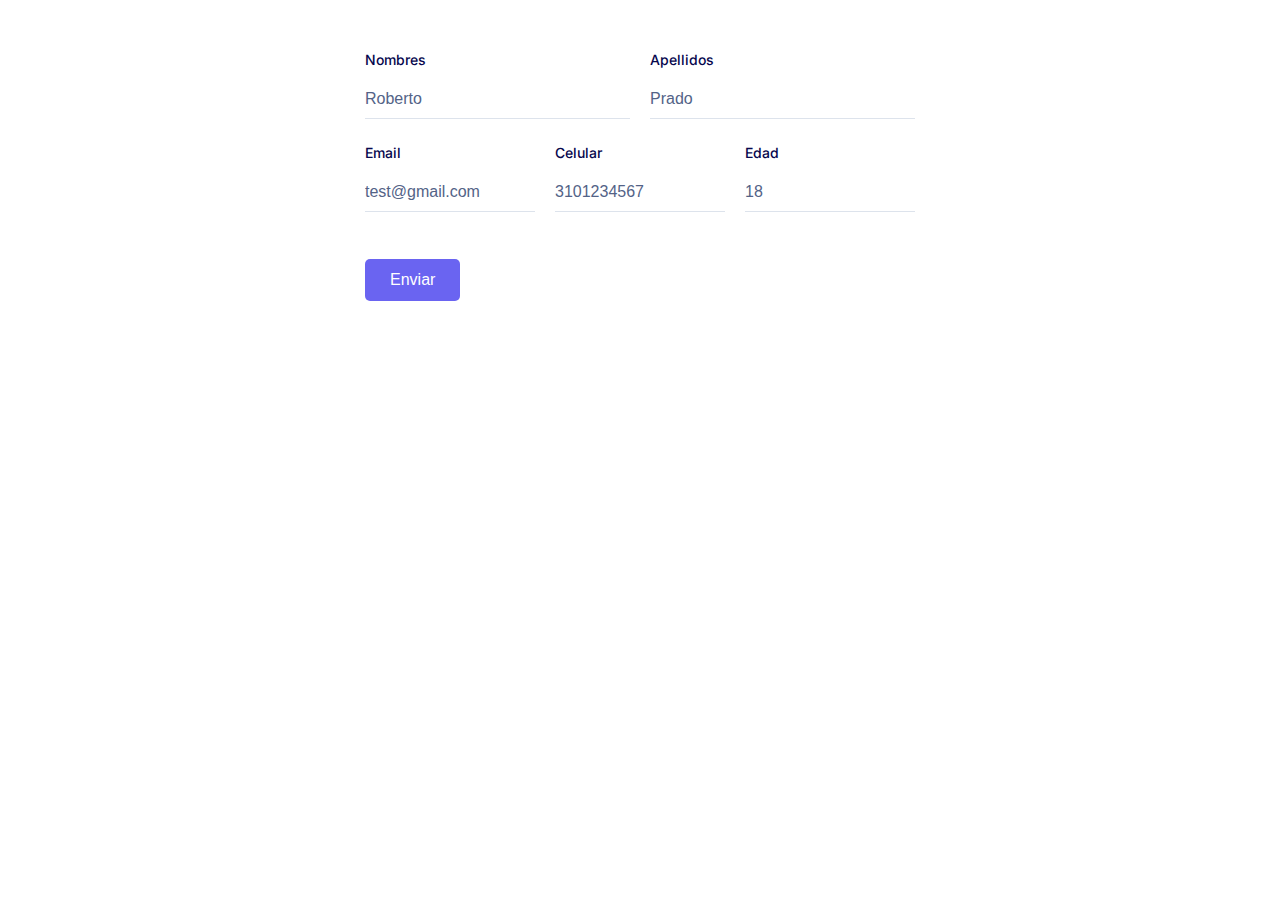
==== index.html @ 83d35f92 "Initial Structure" ====
<!DOCTYPE html>
<html>
<head>
	<title>Formulario Inscripcion</title>
  <link rel="stylesheet" href="style.css">
	<script
		src="https://code.jquery.com/jquery-3.4.1.js"
		integrity="sha256-WpOohJOqMqqyKL9FccASB9O0KwACQJpFTUBLTYOVvVU="
		crossorigin="anonymous"></script>
	<script>
		function SubForm (){
			$.ajax({
				url:"https://api.apispreadsheets.com/data/WZNnmisnCPT2ayZr/",
				type:"post",
				data:$("#myForm").serializeArray(),
				success: function(){
					alert("Form Data Submitted :)")
          $("#myForm")[0].reset()
				},
				error: function(){
					alert("There was an error :(")
				}
			});
		}
	</script>
</head>
<body>
<div class="formbold-main-wrapper">
  <div class="formbold-form-wrapper">
    <form id="myForm" method="POST">
        <div class="formbold-input-flex">
          <div>
              <input
              type="text"
              name="nombres"
              id="firstname"
              placeholder="Roberto"
              class="formbold-form-input"
              />
              <label for="firstname" class="formbold-form-label"> Nombres </label>
          </div>
          <div>
              <input
              type="text"
              name="apellidos"
              id="lastname"
              placeholder="Prado"
              class="formbold-form-input"
              />
              <label for="lastname" class="formbold-form-label"> Apellidos </label>
          </div>
        </div>

        <div class="formbold-input-flex">
          <div>
              <input
              type="email"
              name="email"
              id="email"
              placeholder="test@gmail.com"
              class="formbold-form-input"
              />
              <label for="email" class="formbold-form-label"> Email </label>
          </div>
          <div>
              <input
              type="text"
              name="celular"
              id="phone"
              placeholder="3101234567"
              class="formbold-form-input"
              />
              <label for="phone" class="formbold-form-label"> Celular </label>
          </div>
          <div>
            <input
            type="number"
            name="edad"
            id="age"
            placeholder="18"
            class="formbold-form-input"
            />
            <label for="age" class="formbold-form-label"> Edad </label>
          </div>
        </div>
      </form>
      <button class="formbold-btn" onclick="SubForm()">
          Enviar
      </button>
  </div>
</div>
</body>
</html>
---- style.css ----
@import url('https://fonts.googleapis.com/css2?family=Inter:wght@400;500;600;700&display=swap');
  * {
    margin: 0;
    padding: 0;
    box-sizing: border-box;
  }
  body {
    font-family: "Inter", sans-serif;
  }
  .formbold-main-wrapper {
    display: flex;
    align-items: center;
    justify-content: center;
    padding: 48px;
  }

  .formbold-form-wrapper {
    margin: 0 auto;
    max-width: 550px;
    width: 100%;
    background: white;
  }

  .formbold-input-flex {
    display: flex;
    gap: 20px;
    margin-bottom: 22px;
  }
  .formbold-input-flex > div {
    width: 50%;
    display: flex;
    flex-direction: column-reverse;
  }
  .formbold-textarea {
    display: flex;
    flex-direction: column-reverse;
  }

  .formbold-form-input {
    width: 100%;
    padding-bottom: 10px;
    border: none;
    border-bottom: 1px solid #DDE3EC;
    background: #FFFFFF;
    font-weight: 500;
    font-size: 16px;
    color: #07074D;
    outline: none;
    resize: none;
  }
  .formbold-form-input::placeholder {
    color: #536387;
  }
  .formbold-form-input:focus {
    border-color: #6A64F1;
  }
  .formbold-form-label {
    color: #07074D;
    font-weight: 500;
    font-size: 14px;
    line-height: 24px;
    display: block;
    margin-bottom: 18px;
  }
  .formbold-form-input:focus + .formbold-form-label {
    color: #6A64F1;
  }

  .formbold-input-file {
    margin-top: 30px;
  }
  .formbold-input-file input[type="file"] {
    position: absolute;
    top: 6px;
    left: 0;
    z-index: -1;
  }
  .formbold-input-file .formbold-input-label {
    display: flex;
    align-items: center;
    gap: 10px;
    position: relative;
  }

  .formbold-filename-wrapper {
    display: flex;
    flex-direction: column;
    gap: 6px;
    margin-bottom: 22px;
  }
  .formbold-filename {
    display: flex;
    align-items: center;
    justify-content: space-between;
    font-size: 14px;
    line-height: 24px;
    color: #536387;
  }
  .formbold-filename svg {
    cursor: pointer;
  }

  .formbold-btn {
    font-size: 16px;
    border-radius: 5px;
    padding: 12px 25px;
    border: none;
    font-weight: 500;
    background-color: #6A64F1;
    color: white;
    cursor: pointer;
    margin-top: 25px;
  }
  .formbold-btn:hover {
    box-shadow: 0px 3px 8px rgba(0, 0, 0, 0.05);
  }
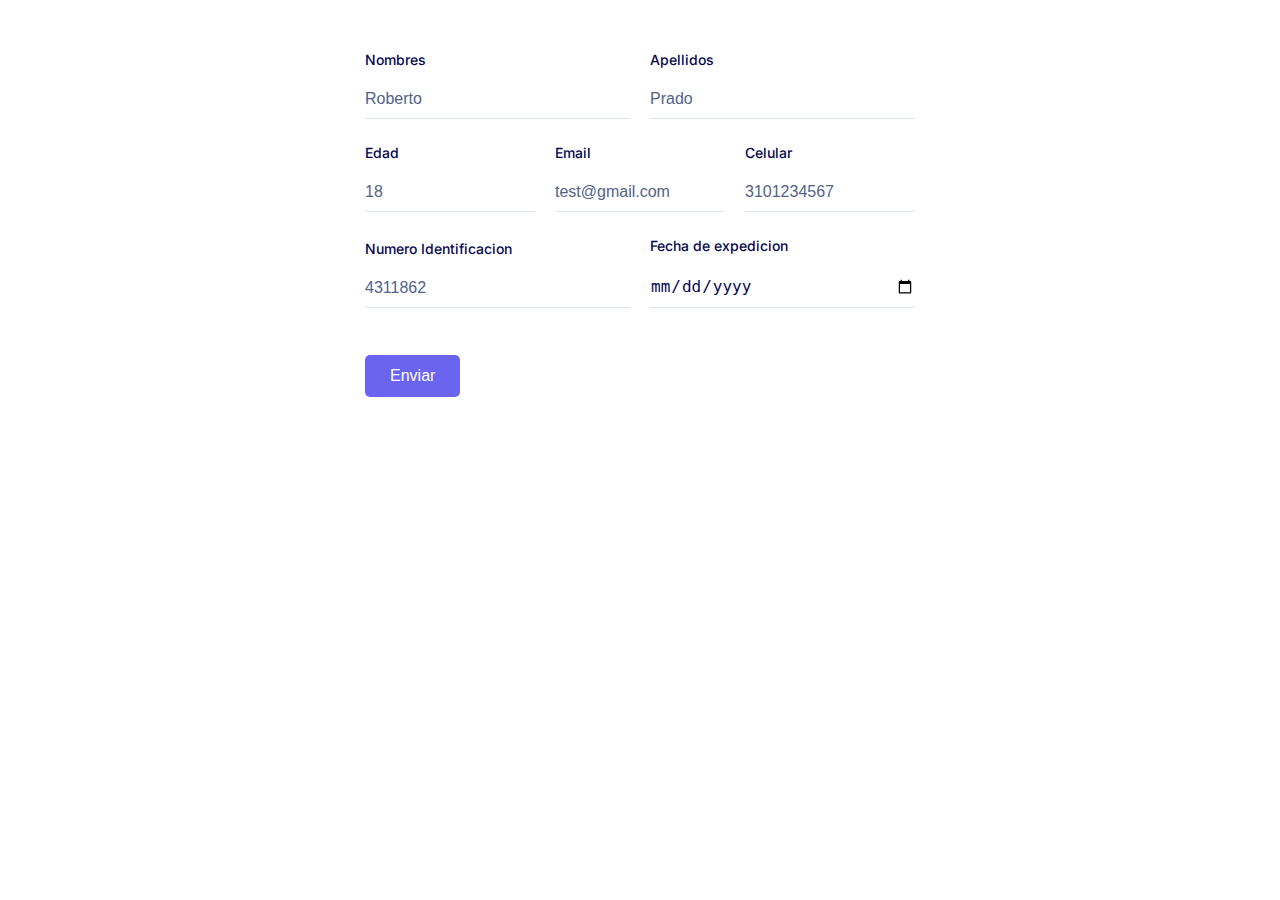
==== commit 60dd9d4a: "Add form fields" ====
--- a/index.html
+++ b/index.html
@@ -53,6 +53,16 @@
 
         <div class="formbold-input-flex">
           <div>
+            <input
+            type="number"
+            name="edad"
+            id="age"
+            placeholder="18"
+            class="formbold-form-input"
+            />
+            <label for="age" class="formbold-form-label"> Edad </label>
+          </div>
+          <div>
               <input
               type="email"
               name="email"
@@ -72,17 +82,30 @@
               />
               <label for="phone" class="formbold-form-label"> Celular </label>
           </div>
+        </div>
+        <div class="formbold-input-flex">
           <div>
-            <input
-            type="number"
-            name="edad"
-            id="age"
-            placeholder="18"
-            class="formbold-form-input"
-            />
-            <label for="age" class="formbold-form-label"> Edad </label>
+              <input
+              type="number"
+              name="no_identificacion"
+              id="phone"
+              placeholder="4311862"
+              class="formbold-form-input"
+              />
+              <label for="phone" class="formbold-form-label"> Numero Identificacion </label>
+          </div>
+          <div>
+              <input
+              type="date"
+              name="expedicion"
+              id="phone"
+              placeholder="13/07/2005"
+              class="formbold-form-input"
+              />
+              <label for="phone" class="formbold-form-label"> Fecha de expedicion</label>
           </div>
         </div>
+        
       </form>
       <button class="formbold-btn" onclick="SubForm()">
           Enviar
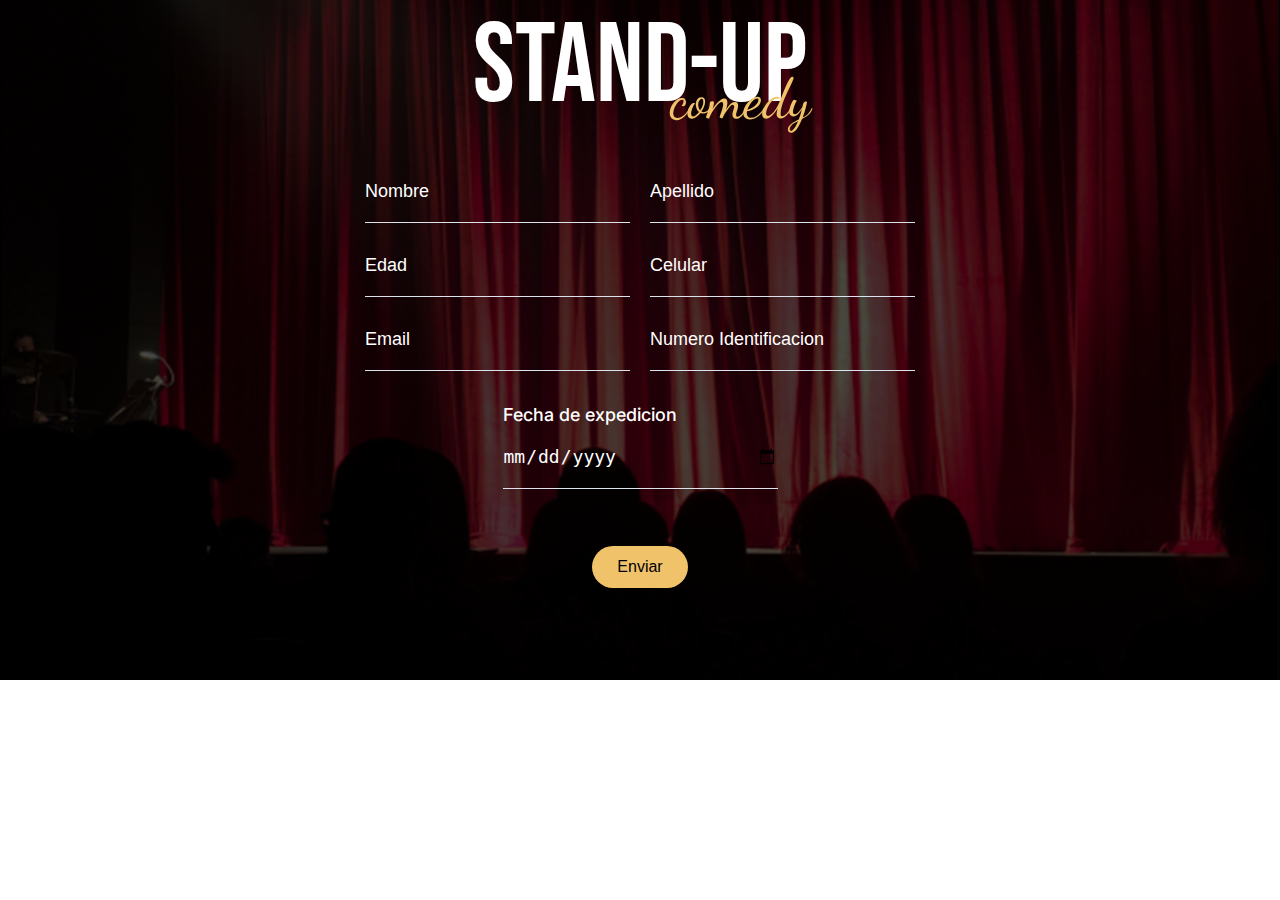
==== commit 3d3932f1: "PC View finished" ====
--- a/index.html
+++ b/index.html
@@ -2,115 +2,130 @@
 <html>
 <head>
 	<title>Formulario Inscripcion</title>
-  <link rel="stylesheet" href="style.css">
 	<script
 		src="https://code.jquery.com/jquery-3.4.1.js"
 		integrity="sha256-WpOohJOqMqqyKL9FccASB9O0KwACQJpFTUBLTYOVvVU="
-		crossorigin="anonymous"></script>
-	<script>
-		function SubForm (){
-			$.ajax({
-				url:"https://api.apispreadsheets.com/data/WZNnmisnCPT2ayZr/",
-				type:"post",
-				data:$("#myForm").serializeArray(),
-				success: function(){
-					alert("Form Data Submitted :)")
-          $("#myForm")[0].reset()
-				},
-				error: function(){
-					alert("There was an error :(")
-				}
-			});
-		}
-	</script>
+		crossorigin="anonymous">
+  </script>
+  <!-- <script type="module" src="https://cdn.jsdelivr.net/npm/nanoid/nanoid.js" crossorigin="anonymous"></script> -->
+  <!-- <script src="https://cdn.jsdelivr.net/npm/nanoid/nanoid.js" crossorigin="anonymous"></script> -->
+  <link rel="stylesheet" href="style.css">
 </head>
 <body>
+<div class="title-wrap center">
+  <h1 class="title">STAND-UP</h1>
+  <h3 class="subtitle">comedy</h3>
+</div>
 <div class="formbold-main-wrapper">
   <div class="formbold-form-wrapper">
-    <form id="myForm" method="POST">
+    <form id="myForm" action="#" method="POST">
         <div class="formbold-input-flex">
           <div>
               <input
+              required
               type="text"
               name="nombres"
               id="firstname"
-              placeholder="Roberto"
+              placeholder="Nombre"
               class="formbold-form-input"
               />
-              <label for="firstname" class="formbold-form-label"> Nombres </label>
+              <!-- <label for="firstname" class="formbold-form-label"> Nombres </label> -->
           </div>
           <div>
               <input
+              required
               type="text"
               name="apellidos"
               id="lastname"
-              placeholder="Prado"
+              placeholder="Apellido"
               class="formbold-form-input"
               />
-              <label for="lastname" class="formbold-form-label"> Apellidos </label>
+              <!-- <label for="lastname" class="formbold-form-label"> Apellidos </label> -->
           </div>
         </div>
 
         <div class="formbold-input-flex">
           <div>
             <input
+            required
             type="number"
             name="edad"
             id="age"
-            placeholder="18"
+            placeholder="Edad"
             class="formbold-form-input"
             />
-            <label for="age" class="formbold-form-label"> Edad </label>
+            <!-- <label for="age" class="formbold-form-label"> Edad </label> -->
           </div>
           <div>
-              <input
-              type="email"
-              name="email"
-              id="email"
-              placeholder="test@gmail.com"
-              class="formbold-form-input"
-              />
-              <label for="email" class="formbold-form-label"> Email </label>
-          </div>
-          <div>
-              <input
-              type="text"
-              name="celular"
-              id="phone"
-              placeholder="3101234567"
-              class="formbold-form-input"
-              />
-              <label for="phone" class="formbold-form-label"> Celular </label>
+            <input
+            required
+            type="tel"
+            pattern="[3][0-9]{9}"
+            name="celular"
+            id="phone"
+            placeholder="Celular"
+            class="formbold-form-input"
+            />
+            <!-- <label for="phone" class="formbold-form-label"> Celular </label> -->
           </div>
         </div>
         <div class="formbold-input-flex">
           <div>
+            <input
+            required
+            type="email"
+            name="email"
+            id="email"
+            placeholder="Email"
+            class="formbold-form-input"
+            />
+            <!-- <label for="email" class="formbold-form-label"> Email </label> -->
+        </div>
+          <div>
               <input
+              required
               type="number"
               name="no_identificacion"
-              id="phone"
-              placeholder="4311862"
+              placeholder="Numero Identificacion"
               class="formbold-form-input"
               />
-              <label for="phone" class="formbold-form-label"> Numero Identificacion </label>
+              <!-- <label for="phone" class="formbold-form-label"> Numero Identificacion </label> -->
           </div>
+        </div>  
+        <div class="formbold-input-flex center">
           <div>
-              <input
-              type="date"
-              name="expedicion"
-              id="phone"
-              placeholder="13/07/2005"
-              class="formbold-form-input"
-              />
-              <label for="phone" class="formbold-form-label"> Fecha de expedicion</label>
+            <input
+            required
+            type="date"
+            name="expedicion"
+            id="expedition_date"
+            placeholder="Fecha Expedicion"
+            class="formbold-form-input"
+            />
+            <label for="expedition_date" class="formbold-form-label"> Fecha de expedicion</label>
           </div>
         </div>
-        
-      </form>
-      <button class="formbold-btn" onclick="SubForm()">
-          Enviar
-      </button>
+        <div>
+          <input
+          type="hidden"
+          name="code_id"
+          id="code_id"
+          placeholder="hidden"
+          class="formbold-form-input"
+          />
+      </div>
+      <div class="center">
+        <!-- <button id="form_submit" class="formbold-btn" onclick="SubForm()" type="submit"> -->
+          <button id="form_submit" class="formbold-btn">
+              Enviar
+          </button>
+          <!-- <button class="formbold-btn" onclick="getData()">
+              Test
+          </button> -->
+      </div>
+        </form>
   </div>
 </div>
+<script src="script.js"></script>
 </body>
 </html>--- a/style.css
+++ b/style.css
@@ -1,116 +1,162 @@
 @import url('https://fonts.googleapis.com/css2?family=Inter:wght@400;500;600;700&display=swap');
-  * {
-    margin: 0;
-    padding: 0;
-    box-sizing: border-box;
-  }
-  body {
-    font-family: "Inter", sans-serif;
-  }
-  .formbold-main-wrapper {
-    display: flex;
-    align-items: center;
-    justify-content: center;
-    padding: 48px;
-  }
+@import url("https://fonts.googleapis.com/css2?family=Bebas+Neue&display=swap");
+@import url("https://fonts.googleapis.com/css2?family=Bebas+Neue&family=Dancing+Script&display=swap");
 
-  .formbold-form-wrapper {
-    margin: 0 auto;
-    max-width: 550px;
-    width: 100%;
-    background: white;
-  }
+:root{
+  --primary-color: rgb(255, 255, 255);
+  --secondary-color: #F0C26A
+}
 
-  .formbold-input-flex {
-    display: flex;
-    gap: 20px;
-    margin-bottom: 22px;
-  }
-  .formbold-input-flex > div {
-    width: 50%;
-    display: flex;
-    flex-direction: column-reverse;
-  }
-  .formbold-textarea {
-    display: flex;
-    flex-direction: column-reverse;
-  }
+* {
+  margin: 0;
+  padding: 0;
+  box-sizing: border-box;
+}
+body {
+  font-family: "Inter", sans-serif;
+  background-image: url("bg.png");
+  background-repeat: no-repeat;
+  background-size: cover;
+  background-attachment: scroll;
+  color: var(--primary-color);
+  background-position: center center; 
+}
 
-  .formbold-form-input {
-    width: 100%;
-    padding-bottom: 10px;
-    border: none;
-    border-bottom: 1px solid #DDE3EC;
-    background: #FFFFFF;
-    font-weight: 500;
-    font-size: 16px;
-    color: #07074D;
-    outline: none;
-    resize: none;
-  }
-  .formbold-form-input::placeholder {
-    color: #536387;
-  }
-  .formbold-form-input:focus {
-    border-color: #6A64F1;
-  }
-  .formbold-form-label {
-    color: #07074D;
-    font-weight: 500;
-    font-size: 14px;
-    line-height: 24px;
-    display: block;
-    margin-bottom: 18px;
-  }
-  .formbold-form-input:focus + .formbold-form-label {
-    color: #6A64F1;
-  }
+.center{
+  display: flex;
+  align-items: center;
+  flex-direction: column;
+}
 
-  .formbold-input-file {
-    margin-top: 30px;
-  }
-  .formbold-input-file input[type="file"] {
-    position: absolute;
-    top: 6px;
-    left: 0;
-    z-index: -1;
-  }
-  .formbold-input-file .formbold-input-label {
-    display: flex;
-    align-items: center;
-    gap: 10px;
-    position: relative;
-  }
+.title{
+  font-family: "Bebas neue";
+  font-weight: 500;
+  font-size: 7rem;
+  color: var(--primary-color);
+  margin-bottom: -70px;
+}
 
-  .formbold-filename-wrapper {
-    display: flex;
-    flex-direction: column;
-    gap: 6px;
-    margin-bottom: 22px;
-  }
-  .formbold-filename {
-    display: flex;
-    align-items: center;
-    justify-content: space-between;
-    font-size: 14px;
-    line-height: 24px;
-    color: #536387;
-  }
-  .formbold-filename svg {
-    cursor: pointer;
-  }
+.subtitle{
+  position: relative;
+  left: 100px;
+  font-family: 'Dancing Script', cursive;
+  font-weight: 200;
+  font-size: 3.5rem;
+  color: var(--secondary-color);
+}
 
-  .formbold-btn {
-    font-size: 16px;
-    border-radius: 5px;
-    padding: 12px 25px;
-    border: none;
-    font-weight: 500;
-    background-color: #6A64F1;
-    color: white;
-    cursor: pointer;
-    margin-top: 25px;
-  }
-  .formbold-btn:hover {
-    box-shadow: 0px 3px 8px rgba(0, 0, 0, 0.05);
-  }
+.formbold-main-wrapper {
+  display: flex;
+  align-items: center;
+  justify-content: center;
+  padding: 48px;
+}
+
+.formbold-form-wrapper {
+  margin: 0 auto;
+  max-width: 550px;
+  width: 100%;
+  /* background: white; */
+}
+
+.formbold-input-flex {
+  display: flex;
+  gap: 20px;
+  margin-bottom: 22px;
+}
+.formbold-input-flex.center{
+  justify-content: center;
+}
+
+.formbold-input-flex > div {
+  width: 50%;
+  display: flex;
+  flex-direction: column-reverse;
+}
+.formbold-textarea {
+  display: flex;
+  flex-direction: column-reverse;
+}
+
+.formbold-form-input {
+  width: 100%;
+  padding-bottom: 20px;
+  border: none;
+  border-bottom: 1px solid #DDE3EC;
+  /* background: #FFFFFF; */
+  background: none;
+  font-weight: 500;
+  font-size: 18px;
+  color: var(--primary-color);
+  outline: none;
+  resize: none;
+  margin-bottom: 10px;
+}
+
+
+.formbold-form-input::placeholder {
+  color: var(--primary-color);;
+}
+.formbold-form-input:focus {
+  border-color: var(--secondary-color);;
+}
+.formbold-form-label {
+  color: var(--primary-color);;
+  font-weight: 500;
+  font-size: 18px;
+  line-height: 24px;
+  display: block;
+  margin-bottom: 18px;
+}
+.formbold-form-input:focus{
+  color: var(--secondary-color);;
+}
+
+.formbold-input-file {
+  margin-top: 30px;
+}
+.formbold-input-file input[type="file"] {
+  position: absolute;
+  top: 6px;
+  left: 0;
+  z-index: -1;
+}
+.formbold-input-file .formbold-input-label {
+  display: flex;
+  align-items: center;
+  gap: 10px;
+  position: relative;
+}
+
+.formbold-filename-wrapper {
+  display: flex;
+  flex-direction: column;
+  gap: 6px;
+  margin-bottom: 22px;
+}
+.formbold-filename {
+  display: flex;
+  align-items: center;
+  justify-content: space-between;
+  font-size: 14px;
+  line-height: 24px;
+  color: #536387;
+}
+.formbold-filename svg {
+  cursor: pointer;
+}
+
+.formbold-btn {
+  font-size: 16px;
+  border-radius: 60px;
+  padding: 12px 25px;
+  border: none;
+  font-weight: 500;
+  background-color: #F0C26A;
+  color: rgb(0, 0, 0);
+  cursor: pointer;
+  margin-top: 25px;
+}
+.formbold-btn:hover {
+  box-shadow: 0px 3px 8px rgba(87, 85, 80, 0.5);
+}
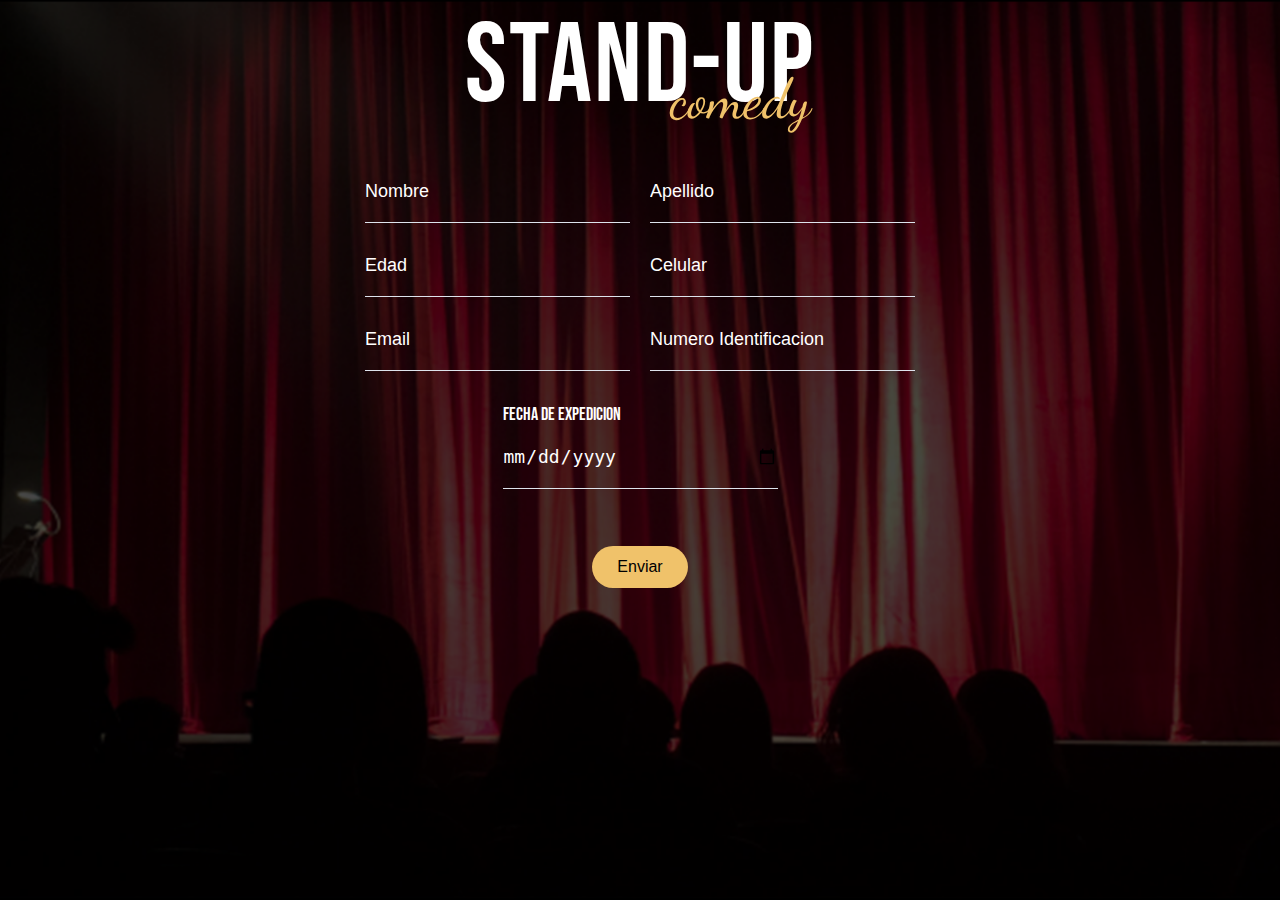
==== commit 24ec5c36: "Update index metadata and payment html structure" ====
--- a/index.html
+++ b/index.html
@@ -2,6 +2,8 @@
 <html>
 <head>
 	<title>Formulario Inscripcion</title>
+  <meta name="viewport" content="width=device-width,initial-scale=1">
+  <meta charset="ISO-8859-1">
 	<script
 		src="https://code.jquery.com/jquery-3.4.1.js"
 		integrity="sha256-WpOohJOqMqqyKL9FccASB9O0KwACQJpFTUBLTYOVvVU="
@@ -12,120 +14,120 @@
   <link rel="stylesheet" href="style.css">
 </head>
 <body>
-<div class="title-wrap center">
-  <h1 class="title">STAND-UP</h1>
-  <h3 class="subtitle">comedy</h3>
-</div>
-<div class="formbold-main-wrapper">
-  <div class="formbold-form-wrapper">
-    <form id="myForm" action="#" method="POST">
-        <div class="formbold-input-flex">
-          <div>
+  <div class="title-wrap center">
+    <h1 class="title">STAND-UP</h1>
+    <h3 class="subtitle">comedy</h3>
+  </div>
+  <div class="formbold-main-wrapper">
+    <div class="formbold-form-wrapper">
+      <form id="myForm" action="#" method="POST">
+          <div class="formbold-input-flex">
+            <div>
+                <input
+                required
+                type="text"
+                name="nombres"
+                id="firstname"
+                placeholder="Nombre"
+                class="formbold-form-input"
+                />
+                <!-- <label for="firstname" class="formbold-form-label"> Nombres </label> -->
+            </div>
+            <div>
+                <input
+                required
+                type="text"
+                name="apellidos"
+                id="lastname"
+                placeholder="Apellido"
+                class="formbold-form-input"
+                />
+                <!-- <label for="lastname" class="formbold-form-label"> Apellidos </label> -->
+            </div>
+          </div>
+
+          <div class="formbold-input-flex">
+            <div>
               <input
               required
-              type="text"
-              name="nombres"
-              id="firstname"
-              placeholder="Nombre"
+              type="number"
+              name="edad"
+              id="age"
+              placeholder="Edad"
               class="formbold-form-input"
               />
-              <!-- <label for="firstname" class="formbold-form-label"> Nombres </label> -->
-          </div>
-          <div>
+              <!-- <label for="age" class="formbold-form-label"> Edad </label> -->
+            </div>
+            <div>
               <input
               required
-              type="text"
-              name="apellidos"
-              id="lastname"
-              placeholder="Apellido"
+              type="tel"
+              pattern="[3][0-9]{9}"
+              name="celular"
+              id="phone"
+              placeholder="Celular"
               class="formbold-form-input"
               />
-              <!-- <label for="lastname" class="formbold-form-label"> Apellidos </label> -->
+              <!-- <label for="phone" class="formbold-form-label"> Celular </label> -->
+            </div>
           </div>
-        </div>
-
-        <div class="formbold-input-flex">
-          <div>
-            <input
-            required
-            type="number"
-            name="edad"
-            id="age"
-            placeholder="Edad"
-            class="formbold-form-input"
-            />
-            <!-- <label for="age" class="formbold-form-label"> Edad </label> -->
+          <div class="formbold-input-flex">
+            <div>
+              <input
+              required
+              type="email"
+              name="email"
+              id="email"
+              placeholder="Email"
+              class="formbold-form-input"
+              />
+              <!-- <label for="email" class="formbold-form-label"> Email </label> -->
+          </div>
+            <div>
+                <input
+                required
+                type="number"
+                name="no_identificacion"
+                placeholder="Numero Identificacion"
+                class="formbold-form-input"
+                />
+                <!-- <label for="phone" class="formbold-form-label"> Numero Identificacion </label> -->
+            </div>
+          </div>  
+          <div class="formbold-input-flex center">
+            <div>
+              <input
+              required
+              type="date"
+              name="expedicion"
+              id="expedition_date"
+              placeholder="Fecha Expedicion"
+              class="formbold-form-input"
+              />
+              <label for="expedition_date" class="formbold-form-label"> Fecha de expedicion</label>
+            </div>
           </div>
           <div>
             <input
-            required
-            type="tel"
-            pattern="[3][0-9]{9}"
-            name="celular"
-            id="phone"
-            placeholder="Celular"
+            type="hidden"
+            name="code_id"
+            id="code_id"
+            placeholder="hidden"
             class="formbold-form-input"
             />
-            <!-- <label for="phone" class="formbold-form-label"> Celular </label> -->
-          </div>
         </div>
-        <div class="formbold-input-flex">
-          <div>
-            <input
-            required
-            type="email"
-            name="email"
-            id="email"
-            placeholder="Email"
-            class="formbold-form-input"
-            />
-            <!-- <label for="email" class="formbold-form-label"> Email </label> -->
+        <div class="center">
+          <!-- <button id="form_submit" class="formbold-btn" onclick="SubForm()" type="submit"> -->
+            <button id="form_submit" class="formbold-btn">
+                Enviar
+            </button>
+            <!-- <button class="formbold-btn" onclick="getData()">
+                Test
+            </button> -->
         </div>
-          <div>
-              <input
-              required
-              type="number"
-              name="no_identificacion"
-              placeholder="Numero Identificacion"
-              class="formbold-form-input"
-              />
-              <!-- <label for="phone" class="formbold-form-label"> Numero Identificacion </label> -->
-          </div>
-        </div>  
-        <div class="formbold-input-flex center">
-          <div>
-            <input
-            required
-            type="date"
-            name="expedicion"
-            id="expedition_date"
-            placeholder="Fecha Expedicion"
-            class="formbold-form-input"
-            />
-            <label for="expedition_date" class="formbold-form-label"> Fecha de expedicion</label>
-          </div>
-        </div>
-        <div>
-          <input
-          type="hidden"
-          name="code_id"
-          id="code_id"
-          placeholder="hidden"
-          class="formbold-form-input"
-          />
-      </div>
-      <div class="center">
-        <!-- <button id="form_submit" class="formbold-btn" onclick="SubForm()" type="submit"> -->
-          <button id="form_submit" class="formbold-btn">
-              Enviar
-          </button>
-          <!-- <button class="formbold-btn" onclick="getData()">
-              Test
-          </button> -->
-      </div>
-        </form>
+          </form>
+    </div>
   </div>
-</div>
 <script src="script.js"></script>
 </body>
 </html>--- a/style.css
+++ b/style.css
@@ -1,25 +1,34 @@
 @import url('https://fonts.googleapis.com/css2?family=Inter:wght@400;500;600;700&display=swap');
-@import url("https://fonts.googleapis.com/css2?family=Bebas+Neue&display=swap");
-@import url("https://fonts.googleapis.com/css2?family=Bebas+Neue&family=Dancing+Script&display=swap");
+@import url("https://fonts.googleapis.com/css2?family=Carme&family=Bebas+Neue&family=Dancing+Script&display=swap");
 
 :root{
   --primary-color: rgb(255, 255, 255);
-  --secondary-color: #F0C26A
+  --secondary-color: #F0C26A;
+  --primary-font: "Bebas Neue";
+  --secondary-font: "Oswaldo";
 }
 
 * {
   margin: 0;
   padding: 0;
   box-sizing: border-box;
-}
+  font-weight: 500;
+}
+
+html {
+  height: 100%;
+}
+
 body {
-  font-family: "Inter", sans-serif;
+  font-family: var(--primary-font), sans-serif;
   background-image: url("bg.png");
   background-repeat: no-repeat;
   background-size: cover;
   background-attachment: scroll;
   color: var(--primary-color);
   background-position: center center; 
+  margin: 0;
+  min-height: 100%;
 }
 
 .center{
@@ -29,11 +38,12 @@
 }
 
 .title{
-  font-family: "Bebas neue";
+  font-family: var(--primary-font);
   font-weight: 500;
   font-size: 7rem;
   color: var(--primary-color);
   margin-bottom: -70px;
+  letter-spacing: 2px;
 }
 
 .subtitle{
@@ -160,3 +170,58 @@
 .formbold-btn:hover {
   box-shadow: 0px 3px 8px rgba(87, 85, 80, 0.5);
 }
+
+.payment-container{
+  margin: 0 10%;
+}
+
+.payment-title{
+  margin-top: 1rem;
+  font-weight: 500;
+  text-align: center;
+}
+
+.payment-information{
+  text-align: center;
+}
+
+.qr-codes{
+  display: flex;
+  justify-content: center;
+  gap: 1rem;
+  margin-top: 1rem;
+  width: 90%;
+}
+
+[class*="option"]{
+  margin: auto;
+}
+
+[class*="option"] img{
+  min-width: 150px;
+  width: 70%;
+  background-color: white;
+}
+
+@media screen and (max-width: 600px) {
+  .formbold-input-flex {
+    flex-direction: column;
+    align-items: center;
+  }
+  .formbold-input-flex div{
+    width: 100%;
+  }
+  .formbold-form-input {
+    font-size: 15px;
+    margin-bottom: 8px;
+  }
+  .formbold-form-label{
+    font-size: 15px;
+  }
+  .formbold-btn{
+    margin: 0;
+  }
+  .qr-codes{
+    flex-wrap: wrap;
+  }
+}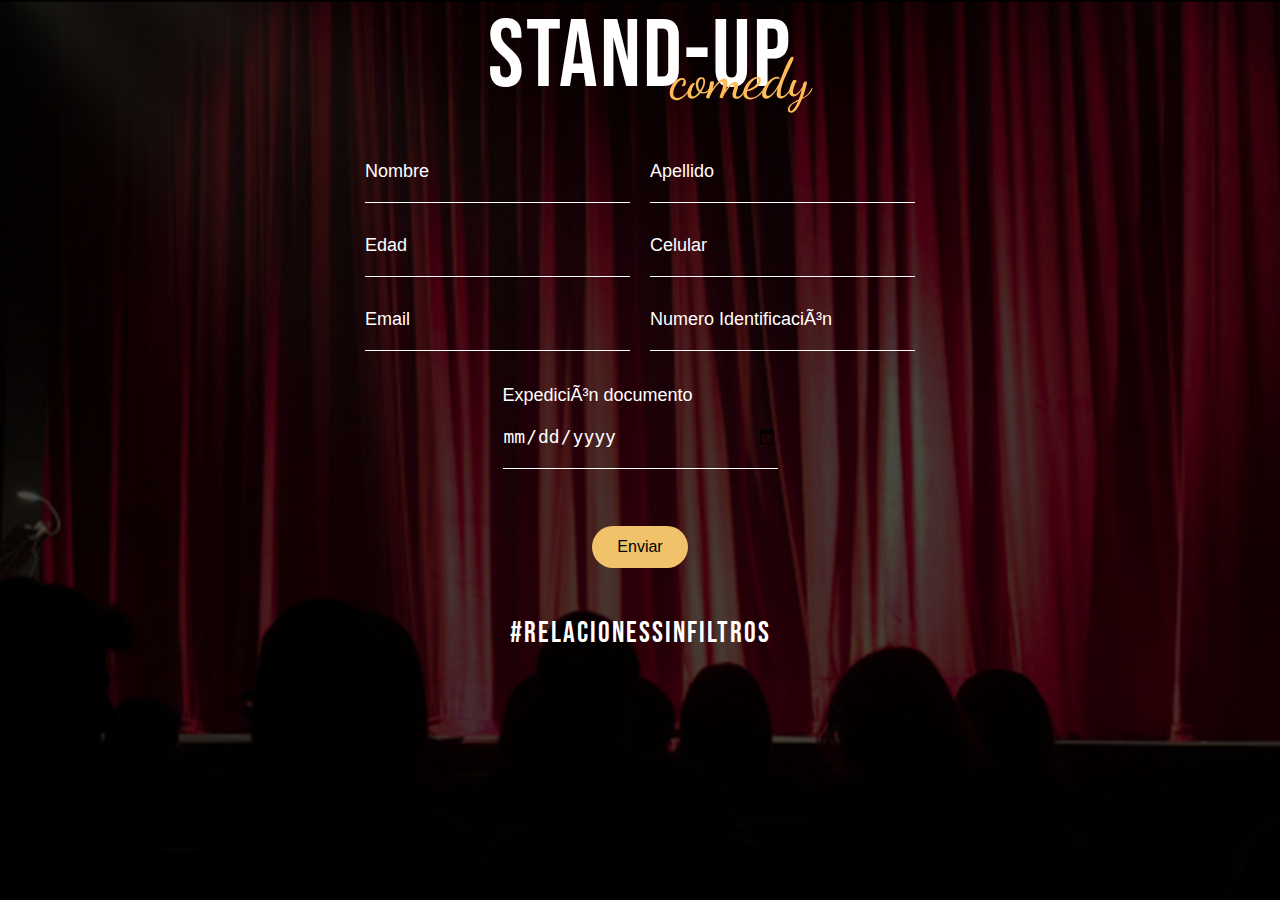
==== commit 92be1cb7: "Functional and aesthetically correct version" ====
--- a/index.html
+++ b/index.html
@@ -1,72 +1,73 @@
 <!DOCTYPE html>
 <html>
-<head>
-	<title>Formulario Inscripcion</title>
-  <meta name="viewport" content="width=device-width,initial-scale=1">
-  <meta charset="ISO-8859-1">
-	<script
-		src="https://code.jquery.com/jquery-3.4.1.js"
-		integrity="sha256-WpOohJOqMqqyKL9FccASB9O0KwACQJpFTUBLTYOVvVU="
-		crossorigin="anonymous">
-  </script>
-  <!-- <script type="module" src="https://cdn.jsdelivr.net/npm/nanoid/nanoid.js" crossorigin="anonymous"></script> -->
-  <!-- <script src="https://cdn.jsdelivr.net/npm/nanoid/nanoid.js" crossorigin="anonymous"></script> -->
-  <link rel="stylesheet" href="style.css">
-</head>
-<body>
-  <div class="title-wrap center">
-    <h1 class="title">STAND-UP</h1>
-    <h3 class="subtitle">comedy</h3>
-  </div>
-  <div class="formbold-main-wrapper">
-    <div class="formbold-form-wrapper">
-      <form id="myForm" action="#" method="POST">
+  <head>
+    <title>Formulario Inscripcion</title>
+    <meta name="viewport" content="width=device-width,initial-scale=1" />
+    <meta charset="ISO-8859-1" />
+    <script
+      src="https://code.jquery.com/jquery-3.4.1.js"
+      integrity="sha256-WpOohJOqMqqyKL9FccASB9O0KwACQJpFTUBLTYOVvVU="
+      crossorigin="anonymous"
+    ></script>
+    <!-- <script type="module" src="https://cdn.jsdelivr.net/npm/nanoid/nanoid.js" crossorigin="anonymous"></script> -->
+    <!-- <script src="https://cdn.jsdelivr.net/npm/nanoid/nanoid.js" crossorigin="anonymous"></script> -->
+    <link rel="stylesheet" href="style.css" />
+  </head>
+  <body>
+    <div class="title-wrap center">
+      <h1 class="title">STAND-UP</h1>
+      <h3 class="subtitle">comedy</h3>
+    </div>
+    <div class="formbold-main-wrapper">
+      <div class="formbold-form-wrapper">
+        <form id="myForm" action="#" method="POST">
           <div class="formbold-input-flex">
             <div>
-                <input
+              <input
                 required
                 type="text"
                 name="nombres"
                 id="firstname"
                 placeholder="Nombre"
                 class="formbold-form-input"
-                />
-                <!-- <label for="firstname" class="formbold-form-label"> Nombres </label> -->
+              />
+              <!-- <label for="firstname" class="formbold-form-label"> Nombres </label> -->
             </div>
             <div>
-                <input
+              <input
                 required
                 type="text"
                 name="apellidos"
                 id="lastname"
                 placeholder="Apellido"
                 class="formbold-form-input"
-                />
-                <!-- <label for="lastname" class="formbold-form-label"> Apellidos </label> -->
+              />
+              <!-- <label for="lastname" class="formbold-form-label"> Apellidos </label> -->
             </div>
           </div>
 
           <div class="formbold-input-flex">
             <div>
               <input
-              required
-              type="number"
-              name="edad"
-              id="age"
-              placeholder="Edad"
-              class="formbold-form-input"
+                required
+                type="number"
+                name="edad"
+                id="age"
+                placeholder="Edad"
+                class="formbold-form-input"
               />
               <!-- <label for="age" class="formbold-form-label"> Edad </label> -->
             </div>
             <div>
               <input
-              required
-              type="tel"
-              pattern="[3][0-9]{9}"
-              name="celular"
-              id="phone"
-              placeholder="Celular"
-              class="formbold-form-input"
+                required
+                type="tel"
+                size="10"
+                pattern="[3][0-9]{9}"
+                name="celular"
+                id="phone"
+                placeholder="Celular"
+                class="formbold-form-input"
               />
               <!-- <label for="phone" class="formbold-form-label"> Celular </label> -->
             </div>
@@ -74,60 +75,71 @@
           <div class="formbold-input-flex">
             <div>
               <input
-              required
-              type="email"
-              name="email"
-              id="email"
-              placeholder="Email"
-              class="formbold-form-input"
+                required
+                type="email"
+                name="email"
+                id="email"
+                placeholder="Email"
+                class="formbold-form-input"
               />
               <!-- <label for="email" class="formbold-form-label"> Email </label> -->
-          </div>
+            </div>
             <div>
-                <input
+              <input
                 required
                 type="number"
                 name="no_identificacion"
-                placeholder="Numero Identificacion"
+                placeholder="Numero Identificación"
                 class="formbold-form-input"
-                />
-                <!-- <label for="phone" class="formbold-form-label"> Numero Identificacion </label> -->
+              />
+              <!-- <label for="phone" class="formbold-form-label"> Numero Identificacion </label> -->
             </div>
-          </div>  
+          </div>
           <div class="formbold-input-flex center">
             <div>
               <input
-              required
-              type="date"
-              name="expedicion"
-              id="expedition_date"
-              placeholder="Fecha Expedicion"
-              class="formbold-form-input"
+                required
+                type="date"
+                name="expedicion"
+                id="expedition_date"
+                placeholder="Fecha Expedición Del Documento"
+                max="2011-01-01"
+                class="formbold-form-input"
               />
-              <label for="expedition_date" class="formbold-form-label"> Fecha de expedicion</label>
+              <label for="expedition_date" class="formbold-form-label">
+                Expedición documento</label
+              >
             </div>
           </div>
           <div>
             <input
-            type="hidden"
-            name="code_id"
-            id="code_id"
-            placeholder="hidden"
-            class="formbold-form-input"
+              type="hidden"
+              name="code_id"
+              id="code_id"
+              placeholder="hidden"
+              class="formbold-form-input"
             />
-        </div>
-        <div class="center">
-          <!-- <button id="form_submit" class="formbold-btn" onclick="SubForm()" type="submit"> -->
-            <button id="form_submit" class="formbold-btn">
-                Enviar
-            </button>
+          </div>
+          <div class="center">
+            <!-- <button id="form_submit" class="formbold-btn" onclick="SubForm()" type="submit"> -->
+            <button id="form_submit" class="formbold-btn">Enviar</button>
             <!-- <button class="formbold-btn" onclick="getData()">
                 Test
             </button> -->
-        </div>
-          </form>
+          </div>
+        </form>
+      </div>
     </div>
-  </div>
-<script src="script.js"></script>
-</body>
-</html>+    <div class="title-wrap center test">
+      <h1 class="title" style="font-size: 1.8rem">#relacionessinfiltros</h1>
+    </div>
+    <script src="script.js"></script>
+    <script>
+      ready(
+        initial_alert(
+          "Aparta tu lugar en el Stand Up Comedy: Relaciones sin filtros, completando el siguiente formulario."
+        )
+      );
+    </script>
+  </body>
+</html>
--- a/style.css
+++ b/style.css
@@ -1,11 +1,25 @@
-@import url('https://fonts.googleapis.com/css2?family=Inter:wght@400;500;600;700&display=swap');
+@import url("https://fonts.googleapis.com/css2?family=Inter:wght@400;500;600;700&display=swap");
 @import url("https://fonts.googleapis.com/css2?family=Carme&family=Bebas+Neue&family=Dancing+Script&display=swap");
 
-:root{
-  --primary-color: rgb(255, 255, 255);
-  --secondary-color: #F0C26A;
+:root {
+  --white-color: #ffffff;
+  --yellow-color: #ffbd59;
+  --red-color: #400a18d8;
+  --black-color: #000000;
+  --other-color: #eceadd;
   --primary-font: "Bebas Neue";
   --secondary-font: "Oswaldo";
+  --third-font: sans-serif;
+}
+
+input:-webkit-autofill,
+input:-webkit-autofill:hover,
+input:-webkit-autofill:focus,
+input:-webkit-autofill:active {
+  -webkit-background-clip: text;
+  -webkit-text-fill-color: #ffffff;
+  transition: background-color 5000s ease-in-out 0s;
+  box-shadow: inset 0 0 20px 20px #23232300;
 }
 
 * {
@@ -21,38 +35,38 @@
 
 body {
   font-family: var(--primary-font), sans-serif;
-  background-image: url("bg.png");
+  background-image: url("static/bg.png");
   background-repeat: no-repeat;
   background-size: cover;
-  background-attachment: scroll;
-  color: var(--primary-color);
-  background-position: center center; 
+  background-attachment: fixed;
+  color: var(--white-color);
+  background-position: center center;
   margin: 0;
-  min-height: 100%;
-}
-
-.center{
+  /* min-height: 100%; */
+}
+
+.center {
   display: flex;
   align-items: center;
   flex-direction: column;
 }
 
-.title{
+.title {
   font-family: var(--primary-font);
   font-weight: 500;
-  font-size: 7rem;
-  color: var(--primary-color);
+  font-size: 6rem;
+  color: var(--white-color);
   margin-bottom: -70px;
   letter-spacing: 2px;
 }
 
-.subtitle{
+.subtitle {
   position: relative;
   left: 100px;
-  font-family: 'Dancing Script', cursive;
+  font-family: "Dancing Script", cursive;
   font-weight: 200;
   font-size: 3.5rem;
-  color: var(--secondary-color);
+  color: var(--yellow-color);
 }
 
 .formbold-main-wrapper {
@@ -74,7 +88,7 @@
   gap: 20px;
   margin-bottom: 22px;
 }
-.formbold-input-flex.center{
+.formbold-input-flex.center {
   justify-content: center;
 }
 
@@ -92,34 +106,37 @@
   width: 100%;
   padding-bottom: 20px;
   border: none;
-  border-bottom: 1px solid #DDE3EC;
+  border-bottom: 1px solid var(--white-color);
   /* background: #FFFFFF; */
   background: none;
   font-weight: 500;
   font-size: 18px;
-  color: var(--primary-color);
+  color: var(--white-color);
   outline: none;
   resize: none;
   margin-bottom: 10px;
 }
 
-
 .formbold-form-input::placeholder {
-  color: var(--primary-color);;
+  color: var(--white-color);
 }
 .formbold-form-input:focus {
-  border-color: var(--secondary-color);;
-}
+  border-color: var(--yellow-color);
+}
+
+/* .formbold-form-input:-webkit-autofill{
+  border: 3px solid darkorange;
+  background-color: rgba(0, 255, 106, 0) !important;
+} */
+
 .formbold-form-label {
-  color: var(--primary-color);;
+  font-family: var(--third-font);
+  color: var(--white-color);
   font-weight: 500;
   font-size: 18px;
   line-height: 24px;
   display: block;
   margin-bottom: 18px;
-}
-.formbold-form-input:focus{
-  color: var(--secondary-color);;
 }
 
 .formbold-input-file {
@@ -162,7 +179,7 @@
   padding: 12px 25px;
   border: none;
   font-weight: 500;
-  background-color: #F0C26A;
+  background-color: #f0c26a;
   color: rgb(0, 0, 0);
   cursor: pointer;
   margin-top: 25px;
@@ -171,57 +188,236 @@
   box-shadow: 0px 3px 8px rgba(87, 85, 80, 0.5);
 }
 
-.payment-container{
-  margin: 0 10%;
-}
-
-.payment-title{
+/* ---------------------------------------------- */
+/* ---------------------------------------------- */
+
+.payment-banner {
+  position: fixed;
+  display: inline-block;
+  top: 0px;
+  left: 50%;
+  z-index: 10;
+  text-align: center;
+  transform: translateX(-50%);
+  background-color: var(--red-color);
+  color: var(--white-color);
+  height: max-content;
+  width: 100vw;
+  padding: 0.3rem;
+  box-shadow: 0px 5px 5px black;
+  border-bottom-left-radius: 30px;
+  border-bottom-right-radius: 30px;
+}
+
+.payment-container {
+  margin: 30px 10%;
+  /* margin-top: 500px; */
+  padding-bottom: 50px;
+}
+
+.payment-title {
+  font-size: 3rem;
   margin-top: 1rem;
   font-weight: 500;
   text-align: center;
 }
 
-.payment-information{
-  text-align: center;
-}
-
-.qr-codes{
+.payment-information {
+  text-align: start;
+  /* font-size: 1.2rem; */
+  font-family: var(--third-font);
+  margin-bottom: 0.5rem;
+}
+
+.payment-information h3 {
+  margin: 0.5rem 0 0.3rem 0;
+}
+
+.highlight {
+  color: var(--yellow-color);
+  line-height: 1.3rem;
+  transition: font-size 0.5s;
+}
+
+p:has(.highlight) {
+  line-height: 1.5rem;
+}
+
+.payment-information .highlight:hover {
+  font-size: 1.1rem;
+}
+
+.qr-codes {
   display: flex;
   justify-content: center;
   gap: 1rem;
   margin-top: 1rem;
   width: 90%;
-}
-
-[class*="option"]{
+  font-family: var(--third-font);
+}
+
+[class*="option"] {
   margin: auto;
 }
 
-[class*="option"] img{
-  min-width: 150px;
+[class*="option"] > img,
+.flip-card-inner img {
+  min-width: 250px;
+  max-width: 400px;
   width: 70%;
-  background-color: white;
+  background-color: var(--white-color);
+}
+[class*="option"] > img:hover {
+  transform: rotateY(180deg);
+}
+
+/* ---------------------------------------------- */
+/* ---------------------------------------------- */
+
+.flip-card {
+  /* display: block; */
+  background-color: transparent;
+  width: 250px;
+  height: 250px;
+  flex-grow: 1;
+  /* border: 1px solid #f1f1f1; */
+  perspective: 1000px; /* Remove this if you don't want the 3D effect */
+}
+
+/* This container is needed to position the front and back side */
+.flip-card-inner {
+  position: relative;
+  width: 100%;
+  height: 100%;
+  text-align: center;
+  transition: transform 0.8s;
+  transform-style: preserve-3d;
+}
+
+/* Do an horizontal flip when you move the mouse over the flip box container */
+.flip-card-inner.active {
+  transform: rotateY(180deg);
+}
+
+.flip-card.block:hover .flip-card-inner {
+  transform: rotateY(0deg);
+}
+
+/* Position the front and back side */
+.flip-card-front,
+.flip-card-back {
+  position: absolute;
+  width: 100%;
+  height: 100%;
+  -webkit-backface-visibility: hidden; /* Safari */
+  backface-visibility: hidden;
+}
+
+/* Style the front side (fallback if image is missing) */
+.flip-card-front {
+  background-color: var(--white-color);
+}
+
+/* Style the back side */
+.flip-card-back {
+  display: flex;
+  flex-direction: column;
+  justify-content: center;
+  align-items: flex-start;
+  background-color: var(--white-color);
+  color: rgb(0, 0, 0);
+  transform: rotateY(180deg);
+}
+
+.flip-card-back * {
+  margin-left: 0.8rem;
+}
+
+/* ---------------------------------------------- */
+/* ---------------------------------------------- */
+
+[class*="option"] h3 img {
+  width: 15px;
+}
+
+[class*="option"] a {
+  margin-top: 5px;
+  color: var(--yellow-color);
+  transition: color 0.5s ease;
+}
+
+.payment-information-click {
+  background-color: transparent;
+  border: none;
+  margin-top: 10px;
+  color: var(--yellow-color);
+}
+
+.payment-information-click:hover {
+  text-decoration: underline;
+}
+
+.payment-information-click.block:hover {
+  text-decoration: none;
+}
+
+@media screen and (max-width: 800px) {
+  [class*="option"] > img,
+  .flip-card-inner img {
+    min-width: 150px;
+  }
+  .flip-card {
+    width: 150px;
+    height: 150px;
+    perspective: 1000px; /* Remove this if you don't want the 3D effect */
+  }
 }
 
 @media screen and (max-width: 600px) {
+  .title {
+    font-size: 5rem;
+    margin-bottom: -60px;
+  }
+  .subtitle {
+    font-size: 3rem;
+    left: 80px;
+  }
+  .formbold-main-wrapper {
+    padding: 20px 48px;
+  }
   .formbold-input-flex {
     flex-direction: column;
     align-items: center;
   }
-  .formbold-input-flex div{
+  .formbold-input-flex div {
     width: 100%;
   }
   .formbold-form-input {
     font-size: 15px;
     margin-bottom: 8px;
   }
-  .formbold-form-label{
+  .formbold-form-label {
     font-size: 15px;
   }
-  .formbold-btn{
+  .formbold-btn {
     margin: 0;
   }
-  .qr-codes{
+
+  .qr-codes {
     flex-wrap: wrap;
   }
-}+
+  [class*="option"] > img,
+  .flip-card-inner img {
+    min-width: 200px;
+  }
+  .flip-card {
+    width: 200px;
+    height: 200px;
+  }
+}
+@media screen and (max-width: 450px) {
+  .payment-banner {
+    font-size: 1.2rem;
+  }
+}
